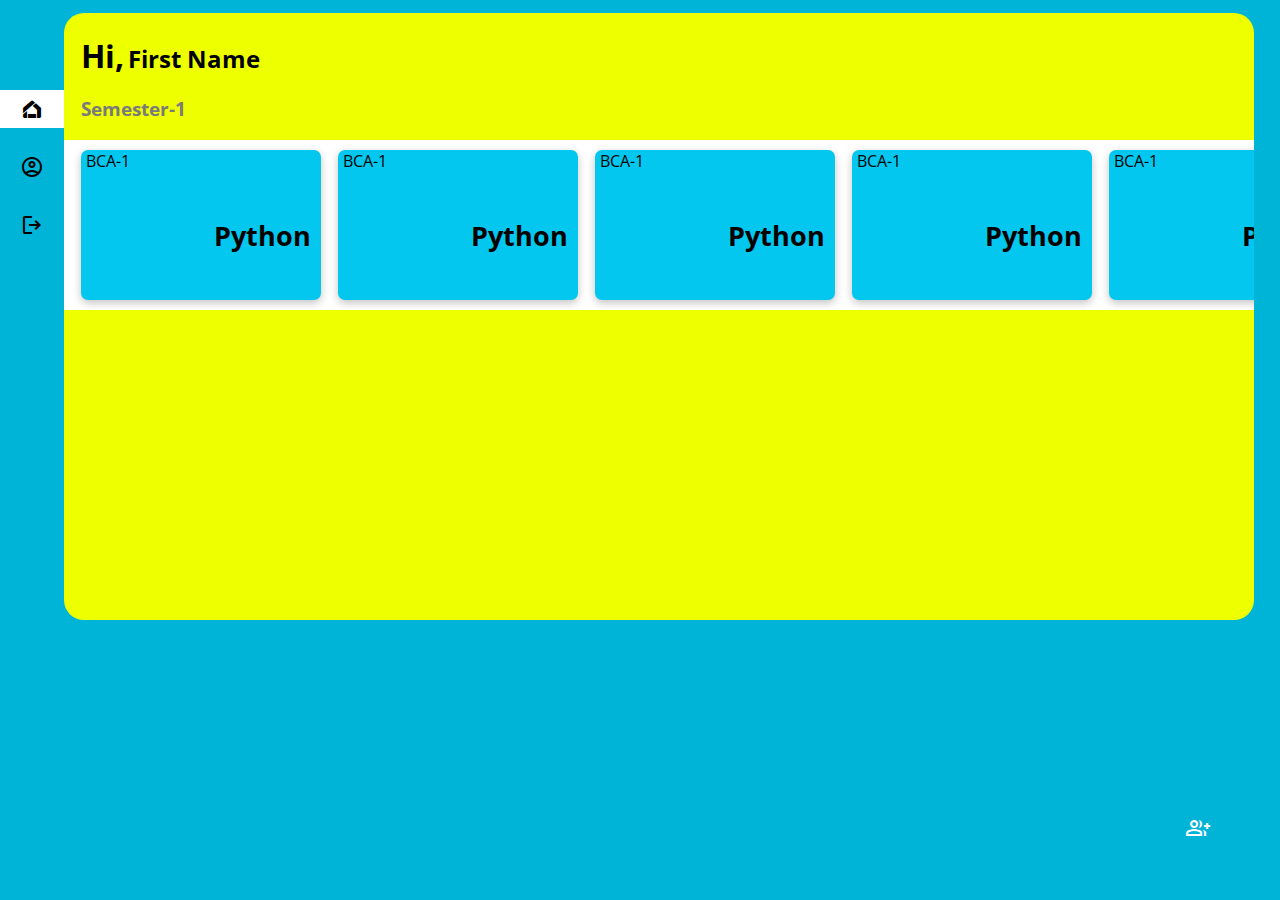
==== Student_View/student.html @ 8c9800bd "Second Commit in Front End Change php to HTML" ====
<!DOCTYPE html>
<html lang="en">

<head>
    <meta charset="UTF-8">
    <meta http-equiv="X-UA-Compatible" content="IE=edge">
    <meta name="viewport" content="width=device-width, initial-scale=1.0">
    <title>Student</title>
    <link href="https://fonts.googleapis.com/css2?family=Open+Sans:wght@300&display=swap" rel="stylesheet">
    <link href="https://fonts.googleapis.com/css2?family=Open+Sans:wght@700&display=swap" rel="stylesheet">
    <link rel="stylesheet" href="https://fonts.googleapis.com/css2?family=Material+Symbols+Outlined:opsz,wght,FILL,GRAD@48,400,0,0" />
    <link rel="stylesheet" href="studentCss.css">
    <script src="/MiniProject/script.js"></script>
</head>

<body>
    <div class="DivContainers">

        <div class="subDiv">
            <span class="material-symbols-outlined icons1" id="home" onclick="homeClick()">
                home_app_logo
            </span>
            <span class="material-symbols-outlined icons" id="account" onclick="AccClick()">
                account_circle
            </span>
            <span class="material-symbols-outlined icons" id="logOut">
                logout
            </span>

        </div>
        <div class="MainDiv">
            <h1 id="h1Hi">Hi,</h1>
            <h2 id="fnameHi">First Name</h2>



            <div class="section">
                <h3 id="semTitle">Semester-1</h5>
                    <!-- Main Div Container -->
                    <div class="DivClassContainer">
                        <!-- Subject Divs -->
                        <div class="SubjectClass">
                            <label for="SubjectName" class="SubClassTxt">BCA-1</label>

                            <label for="SubjectName" class="SubName">Python</label>
                        </div>
                        <div class="SubjectClass">
                            <label for="SubjectName" class="SubClassTxt">BCA-1</label>
                            
                            
                            
                            <label for="SubjectName" class="SubName">Python</label>
                        </div>
                        <div class="SubjectClass">
                            <label for="SubjectName" class="SubClassTxt">BCA-1</label>
                            
                            
                            <label for="SubjectName" class="SubName">Python</label>
                        </div>
                        <div class="SubjectClass">
                            <label for="SubjectName" class="SubClassTxt">BCA-1</label>
                            
                            <label for="SubjectName" class="SubName">Python</label>
                        </div>
                        <div class="SubjectClass">
                            <label for="SubjectName" class="SubClassTxt">BCA-1</label>
                            
                            <label for="SubjectName" class="SubName">Python</label>
                        </div>
                        <div class="SubjectClass">
                            <label for="SubjectName" class="SubClassTxt">BCA-1</label>
                            
                            <label for="SubjectName" class="SubName">Python</label>
                        </div>
                        <div class="ArrowIconContainerLeft" onclick="scrollArrowLeft()">
                            <span class="material-symbols-outlined LeftNextIcon">
                                arrow_forward_ios
                            </span>
                        </div>
                        <div class="ArrowIconContainerRight" onclick="scrollArrowRight()">
                            <span class="material-symbols-outlined RightNextIcon">
                                arrow_forward_ios
                            </span>
                        </div>
                    </div>
            </div>




            <div class="addButton" onclick="PopUpAddClass()">
                <span class="material-symbols-outlined addIcon">
                group_add
                </span>
                
            </div>

            <div class="addClassPopup">

                <span class="material-symbols-outlined CloseBtnPopup" onclick="PopUpAddClassCloseBtn()">
                    cancel
                </span>

                <input type="text" name="ClassName" id="" placeholder="Enter User Name" class="addClassTxt">
                
                <input type="text" name="ClassSem" id="" placeholder="Enter Class Code" class="addClassTxt">
                <input type="button" value="Join Class" class="addClassCreateClassBtn">
            </div>


        </div>
        <div class="MainDiv MainDiv2">
            <div class="centerBoxWhite">
                <div class="htxt">
                    <h1 class="usrName">FirstName</h1>
                    <h1 class="usrName">SecondName</h1>
                </div>
                <h3 class="usrIdName">UserName</h3>
            </div>

        </div>
    </div>
</body>

</html>
---- Student_View/studentCss.css ----
/* colours used
blue:#00b4d8
red:#f7444eff
green:#2ff793ff */
html,
body {
  max-height: 100%;
  max-width: 100%;
  /* overflow: hidden; */
  margin: 0;
  background-color: #00b4d8;
  font-family: "Open Sans", "sans-serif";
}

.DivContainers {
  background-color: #00b4d8;
  display: flex;
  width: 100%;
  height: 100%;
}
.subDiv {
  margin-top: 1%;
  width: 5%;
  background-color: #00b4d8;
  text-align: center;
}
.MainDiv {
  position: relative;
  margin-top: 1%;
  margin-bottom: 1.2%;
  display: block;
  width: 93%;
  height: 607px;
  background-color: rgb(238, 255, 0);
  border-radius: 20px;
  overflow: auto;
}
.MainDiv::-webkit-scrollbar {
  width: 5px;
}
.MainDiv::-webkit-scrollbar-track {
  background: transparent;
  border-radius: 7px;
  height: 240px;
}
.MainDiv::-webkit-scrollbar-thumb {
  background: #02d5ff;
  border-radius: 7px;
}
.MainDiv::-webkit-scrollbar-thumb:hover {
  background: #00a0c0;
}
.MainDiv::-webkit-scrollbar-track-piece:end {
  margin-bottom: 20px;
  background-color: #f1f1f1;
}
.MainDiv::-webkit-scrollbar-track-piece:start {
  margin-top: 20px;
  background-color: #f1f1f1;
}

.icons1 {
  margin-top: 77px;
}
.icons {
  margin-top: 20px;
}
.icons1,
.icons {
  display: block;
  cursor: pointer;
  padding-top: 7px;
  padding-bottom: 7px;
}
.icons1:hover,
.icons:hover {
  color:gray;
}
.icons:active {
  color: black;
  background-color: white;
}
#h1Hi {
  display: inline-block;
  margin-left: 17px;
  margin-bottom: 0px;
  font-family: "Open Sans", sans-serif;
}
#fnameHi {
  display: inline;
}
#semTitle {
  margin-left: 17px;
  color: rgb(122, 122, 122);
}
.DivClassContainer {
  display: flex;
  position: relative;
  align-items: center;
  background-color: rgb(255, 255, 255);
  height: 170px;
  width: auto;
  overflow: auto;
  scroll-behavior: smooth;
}
.DivClassContainer::-webkit-scrollbar {
  display: none;
}
.SubjectClass {
  margin-left: 17px;
  flex: 0 0 240px;
  height: 150px;
  border-radius: 7px;
  background-color: #03c7ee;
  box-shadow: rgba(0, 0, 0, 0.24) 0px 3px 8px;
  overflow: hidden;
  text-overflow: ellipsis;
}
.SubjectClass:hover {
  background-color: #06d3fc;
  cursor: pointer;
}
/* div containg contents arragement */
.SubClassTxt {
  margin-left: 5px;
}
.delIcon {
  margin-top: 5px;
  margin-left: 67%;
  font-size: 17px;
  color: rgba(0, 0, 0, 0.5);
}
.delIcon:hover {
  color: #f7444eff;
}
.SubName {
  display: block;
  margin-top: 45px;
  margin-right: 10px;
  text-align: right;
  font-size: 27px;
  font-weight: 700;
}
.SubClassTxt:hover,
.SubName:hover {
  cursor: pointer;
}
.addButton {
  position: fixed;
  bottom: 47px;
  right: 57px;
  background-color: #00b4d8;
  display: inline-block;
  width: 50px;
  height: 50px;
  border-radius: 50%;
  text-align: center;
}
.addButton:hover {
  background-color: #00a0c0;
  box-shadow: rgba(17, 17, 26, 0.05) 0px 4px 16px,
    rgba(17, 17, 26, 0.05) 0px 8px 32px;
  cursor: pointer;
}
.addIcon {
  margin-top: 12.5px;
  color: white;
}
.addClassPopup {
  position: fixed;
  display: none;
  flex-direction: column;
  justify-content: center;
  align-items: center;
  gap: 27px;
  top: 25%;
  left: 40%;
  background-image: linear-gradient(to bottom right, #00b4d8, #b8fff9);
  width: 277px;
  height: 300px;
  border-radius: 17px;
  margin: 0px;
  padding: 0%;
  box-shadow: rgba(0, 0, 0, 0.35) 0px 5px 15px;
}

.CloseBtnPopup {
  position: absolute;
  top: 10px;
  right: 10px;
  color: white;
}
.CloseBtnPopup:hover {
  color: #f7444eff;
  cursor: pointer;
}
.addClassTxt {
  display: block;
  border-radius: 7px;
  outline: none;
  border-color: rgb(255, 255, 255);
  width: 207px;
  height: 27px;
  padding: 0%;
}
.addClassCreateClassBtn {
  border-radius: 7px;
  outline: none;
  border-color: rgb(255, 255, 255);
  width: 207px;
  height: 27px;
  padding: 0%;
  font-weight: 700;
}
.addClassCreateClassBtn:hover {
  color: rgb(71, 71, 71);
  cursor: pointer;
}
.ArrowIconContainerRight {
  background-color: #00b4d800;
  position: sticky;
  right: 10px;
  top: 73px;
  border-radius: 7px;
  text-align: center;
  margin: 0px;
}

.ArrowIconContainerLeft {
  background-color: #00b4d800;
  position: sticky;
  right: 1207px;
  top: 73px;
  text-align: center;
  border-radius: 7px;
}

.ArrowIconContainerLeft,
.ArrowIconContainerRight {
  display: none;
  /*Evida queryselector athitha element matharama work ayunullu */
}
.ArrowIconContainerLeft:hover,
.ArrowIconContainerRight:hover {
  background-color: white;
  box-shadow: rgba(149, 157, 165, 0.2) 0px 8px 24px;
}
.RightNextIcon {
  display: inline-block;
  width: 100%;
  color: rgba(0, 0, 0, 0.301);
  position: sticky;
  right: 10px;
  top: 73px;
  cursor: pointer;
  outline: none;
}
.LeftNextIcon {
  color: rgba(0, 0, 0, 0.301);
  transform: rotate(180deg);
  position: sticky;
  right: 1207px;
  top: 73px;
  cursor: pointer;
  outline: none;
}
.RightNextIcon:hover,
.LeftNextIcon:hover {
  color: black;
}
.icons1{
  background-color: white;
  color: black;
}

/* Main Div Second */
.MainDiv2{
 display: none;
}
.centerBoxWhite{
  background-color: white;
  align-items: center;
  display: flex;
  flex-direction: column;
  justify-content: center;
  align-items: center;
  }
  .htxt{
    margin-top: 67px;
    display: flex;
    gap: 20px;
    justify-content: center;
    }
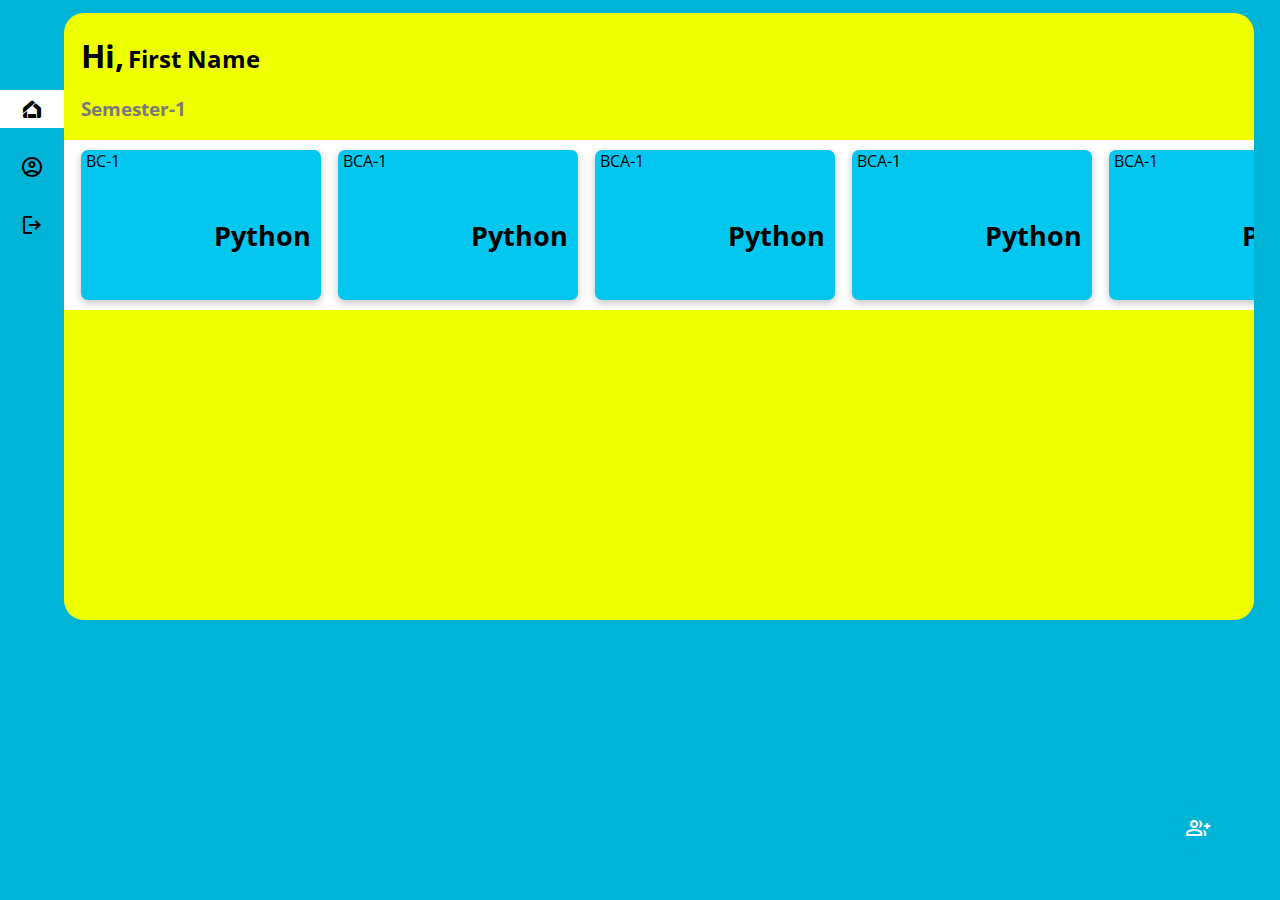
==== commit 7fc658c6: "Started teacher inside class Section" ====
--- a/Student_View/student.html
+++ b/Student_View/student.html
@@ -8,9 +8,9 @@
     <title>Student</title>
     <link href="https://fonts.googleapis.com/css2?family=Open+Sans:wght@300&display=swap" rel="stylesheet">
     <link href="https://fonts.googleapis.com/css2?family=Open+Sans:wght@700&display=swap" rel="stylesheet">
-    <link rel="stylesheet" href="https://fonts.googleapis.com/css2?family=Material+Symbols+Outlined:opsz,wght,FILL,GRAD@48,400,0,0" />
-    <link rel="stylesheet" href="studentCss.css">
-    <script src="/MiniProject/script.js"></script>
+    <link rel="stylesheet"
+        href="https://fonts.googleapis.com/css2?family=Material+Symbols+Outlined:opsz,wght,FILL,GRAD@48,400,0,0" />
+    <link rel="stylesheet" href="student.css">
 </head>
 
 <body>
@@ -28,7 +28,7 @@
             </span>
 
         </div>
-        <div class="MainDiv">
+        <div class="MainDiv MainDiv1">
             <h1 id="h1Hi">Hi,</h1>
             <h2 id="fnameHi">First Name</h2>
 
@@ -39,6 +39,24 @@
                     <!-- Main Div Container -->
                     <div class="DivClassContainer">
                         <!-- Subject Divs -->
+                        <div class="SubjectClass" >
+                            <label for="SubjectName" class="SubClassTxt">BC-1</label>
+
+                            <label for="SubjectName" class="SubName">Python</label>
+                        </div>
+                        <div class="SubjectClass">
+                            <label for="SubjectName" class="SubClassTxt">BCA-1</label>
+
+
+
+                            <label for="SubjectName" class="SubName">Python</label>
+                        </div>
+                        <div class="SubjectClass">
+                            <label for="SubjectName" class="SubClassTxt">BCA-1</label>
+
+
+                            <label for="SubjectName" class="SubName">Python</label>
+                        </div>
                         <div class="SubjectClass">
                             <label for="SubjectName" class="SubClassTxt">BCA-1</label>
 
@@ -46,30 +64,12 @@
                         </div>
                         <div class="SubjectClass">
                             <label for="SubjectName" class="SubClassTxt">BCA-1</label>
-                            
-                            
-                            
+
                             <label for="SubjectName" class="SubName">Python</label>
                         </div>
                         <div class="SubjectClass">
                             <label for="SubjectName" class="SubClassTxt">BCA-1</label>
-                            
-                            
-                            <label for="SubjectName" class="SubName">Python</label>
-                        </div>
-                        <div class="SubjectClass">
-                            <label for="SubjectName" class="SubClassTxt">BCA-1</label>
-                            
-                            <label for="SubjectName" class="SubName">Python</label>
-                        </div>
-                        <div class="SubjectClass">
-                            <label for="SubjectName" class="SubClassTxt">BCA-1</label>
-                            
-                            <label for="SubjectName" class="SubName">Python</label>
-                        </div>
-                        <div class="SubjectClass">
-                            <label for="SubjectName" class="SubClassTxt">BCA-1</label>
-                            
+
                             <label for="SubjectName" class="SubName">Python</label>
                         </div>
                         <div class="ArrowIconContainerLeft" onclick="scrollArrowLeft()">
@@ -90,9 +90,9 @@
 
             <div class="addButton" onclick="PopUpAddClass()">
                 <span class="material-symbols-outlined addIcon">
-                group_add
+                    group_add
                 </span>
-                
+
             </div>
 
             <div class="addClassPopup">
@@ -102,7 +102,7 @@
                 </span>
 
                 <input type="text" name="ClassName" id="" placeholder="Enter User Name" class="addClassTxt">
-                
+
                 <input type="text" name="ClassSem" id="" placeholder="Enter Class Code" class="addClassTxt">
                 <input type="button" value="Join Class" class="addClassCreateClassBtn">
             </div>
@@ -121,5 +121,6 @@
         </div>
     </div>
 </body>
+<script src="student.js"></script>
 
 </html>--- a/Student_View/student.css
+++ b/Student_View/student.css
@@ -0,0 +1,293 @@
+/* colours used
+blue:#00b4d8
+red:#f7444eff
+green:#2ff793ff */
+html,
+body {
+  max-height: 100%;
+  max-width: 100%;
+  /* overflow: hidden; */
+  margin: 0;
+  background-color: #00b4d8;
+  font-family: "Open Sans", "sans-serif";
+}
+
+.DivContainers {
+  background-color: #00b4d8;
+  display: flex;
+  width: 100%;
+  height: 100%;
+}
+.subDiv {
+  margin-top: 1%;
+  width: 5%;
+  background-color: #00b4d8;
+  text-align: center;
+}
+.MainDiv {
+  position: relative;
+  margin-top: 1%;
+  margin-bottom: 1.2%;
+  display: block;
+  width: 93%;
+  height: 607px;
+  background-color: rgb(238, 255, 0);
+  border-radius: 20px;
+  overflow: auto;
+}
+.MainDiv::-webkit-scrollbar {
+  width: 5px;
+}
+.MainDiv::-webkit-scrollbar-track {
+  background: transparent;
+  border-radius: 7px;
+  height: 240px;
+}
+.MainDiv::-webkit-scrollbar-thumb {
+  background: #02d5ff;
+  border-radius: 7px;
+}
+.MainDiv::-webkit-scrollbar-thumb:hover {
+  background: #00a0c0;
+}
+.MainDiv::-webkit-scrollbar-track-piece:end {
+  margin-bottom: 20px;
+  background-color: #f1f1f1;
+}
+.MainDiv::-webkit-scrollbar-track-piece:start {
+  margin-top: 20px;
+  background-color: #f1f1f1;
+}
+
+.icons1 {
+  margin-top: 77px;
+}
+.icons {
+  margin-top: 20px;
+}
+.icons1,
+.icons {
+  display: block;
+  cursor: pointer;
+  padding-top: 7px;
+  padding-bottom: 7px;
+}
+.icons1:hover,
+.icons:hover {
+  color: gray;
+}
+.icons:active {
+  color: black;
+  background-color: white;
+}
+#h1Hi {
+  display: inline-block;
+  margin-left: 17px;
+  margin-bottom: 0px;
+  font-family: "Open Sans", sans-serif;
+}
+#fnameHi {
+  display: inline;
+}
+#semTitle {
+  margin-left: 17px;
+  color: rgb(122, 122, 122);
+}
+.DivClassContainer {
+  display: flex;
+  position: relative;
+  align-items: center;
+  background-color: rgb(255, 255, 255);
+  height: 170px;
+  width: auto;
+  overflow: auto;
+  scroll-behavior: smooth;
+}
+.DivClassContainer::-webkit-scrollbar {
+  display: none;
+}
+.SubjectClass {
+  margin-left: 17px;
+  flex: 0 0 240px;
+  height: 150px;
+  border-radius: 7px;
+  background-color: #03c7ee;
+  box-shadow: rgba(0, 0, 0, 0.24) 0px 3px 8px;
+  overflow: hidden;
+  text-overflow: ellipsis;
+}
+.SubjectClass:hover {
+  background-color: #06d3fc;
+  cursor: pointer;
+}
+/* div containg contents arragement */
+.SubClassTxt {
+  margin-left: 5px;
+}
+.delIcon {
+  margin-top: 5px;
+  margin-left: 67%;
+  font-size: 17px;
+  color: rgba(0, 0, 0, 0.5);
+}
+.delIcon:hover {
+  color: #f7444eff;
+}
+.SubName {
+  display: block;
+  margin-top: 45px;
+  margin-right: 10px;
+  text-align: right;
+  font-size: 27px;
+  font-weight: 700;
+}
+.SubClassTxt:hover,
+.SubName:hover {
+  cursor: pointer;
+}
+.addButton {
+  position: fixed;
+  bottom: 47px;
+  right: 57px;
+  background-color: #00b4d8;
+  display: inline-block;
+  width: 50px;
+  height: 50px;
+  border-radius: 50%;
+  text-align: center;
+}
+.addButton:hover {
+  background-color: #00a0c0;
+  box-shadow: rgba(17, 17, 26, 0.05) 0px 4px 16px,
+    rgba(17, 17, 26, 0.05) 0px 8px 32px;
+  cursor: pointer;
+}
+.addIcon {
+  margin-top: 12.5px;
+  color: white;
+}
+.addClassPopup {
+  position: fixed;
+  display: none;
+  flex-direction: column;
+  justify-content: center;
+  align-items: center;
+  gap: 27px;
+  top: 25%;
+  left: 40%;
+  background-image: linear-gradient(to bottom right, #00b4d8, #b8fff9);
+  width: 277px;
+  height: 300px;
+  border-radius: 17px;
+  margin: 0px;
+  padding: 0%;
+  box-shadow: rgba(0, 0, 0, 0.35) 0px 5px 15px;
+}
+
+.CloseBtnPopup {
+  position: absolute;
+  top: 10px;
+  right: 10px;
+  color: white;
+}
+.CloseBtnPopup:hover {
+  color: #f7444eff;
+  cursor: pointer;
+}
+.addClassTxt {
+  display: block;
+  border-radius: 7px;
+  outline: none;
+  border-color: rgb(255, 255, 255);
+  width: 207px;
+  height: 27px;
+  padding: 0%;
+}
+.addClassCreateClassBtn {
+  border-radius: 7px;
+  outline: none;
+  border-color: rgb(255, 255, 255);
+  width: 207px;
+  height: 27px;
+  padding: 0%;
+  font-weight: 700;
+}
+.addClassCreateClassBtn:hover {
+  color: rgb(71, 71, 71);
+  cursor: pointer;
+}
+.ArrowIconContainerRight {
+  background-color: #00b4d800;
+  position: sticky;
+  right: 10px;
+  top: 73px;
+  border-radius: 7px;
+  text-align: center;
+  margin: 0px;
+}
+
+.ArrowIconContainerLeft {
+  background-color: #00b4d800;
+  position: sticky;
+  right: 1207px;
+  top: 73px;
+  text-align: center;
+  border-radius: 7px;
+}
+
+.ArrowIconContainerLeft,
+.ArrowIconContainerRight {
+  display: none;
+  /*Evida queryselector athitha element matharama work ayunullu */
+}
+.ArrowIconContainerLeft:hover,
+.ArrowIconContainerRight:hover {
+  background-color: white;
+  box-shadow: rgba(149, 157, 165, 0.2) 0px 8px 24px;
+}
+.RightNextIcon {
+  display: inline-block;
+  width: 100%;
+  color: rgba(0, 0, 0, 0.301);
+  position: sticky;
+  right: 10px;
+  top: 73px;
+  cursor: pointer;
+  outline: none;
+}
+.LeftNextIcon {
+  color: rgba(0, 0, 0, 0.301);
+  transform: rotate(180deg);
+  position: sticky;
+  right: 1207px;
+  top: 73px;
+  cursor: pointer;
+  outline: none;
+}
+.RightNextIcon:hover,
+.LeftNextIcon:hover {
+  color: black;
+}
+.icons1 {
+  background-color: white;
+  color: black;
+}
+
+/* Main Div Second */
+.MainDiv2 {
+  display: none;
+}
+.centerBoxWhite {
+  background-color: white;
+  align-items: center;
+  display: flex;
+  flex-direction: column;
+  justify-content: center;
+  align-items: center;
+}
+.htxt {
+  margin-top: 67px;
+  display: flex;
+  gap: 20px;
+  justify-content: center;
+}
